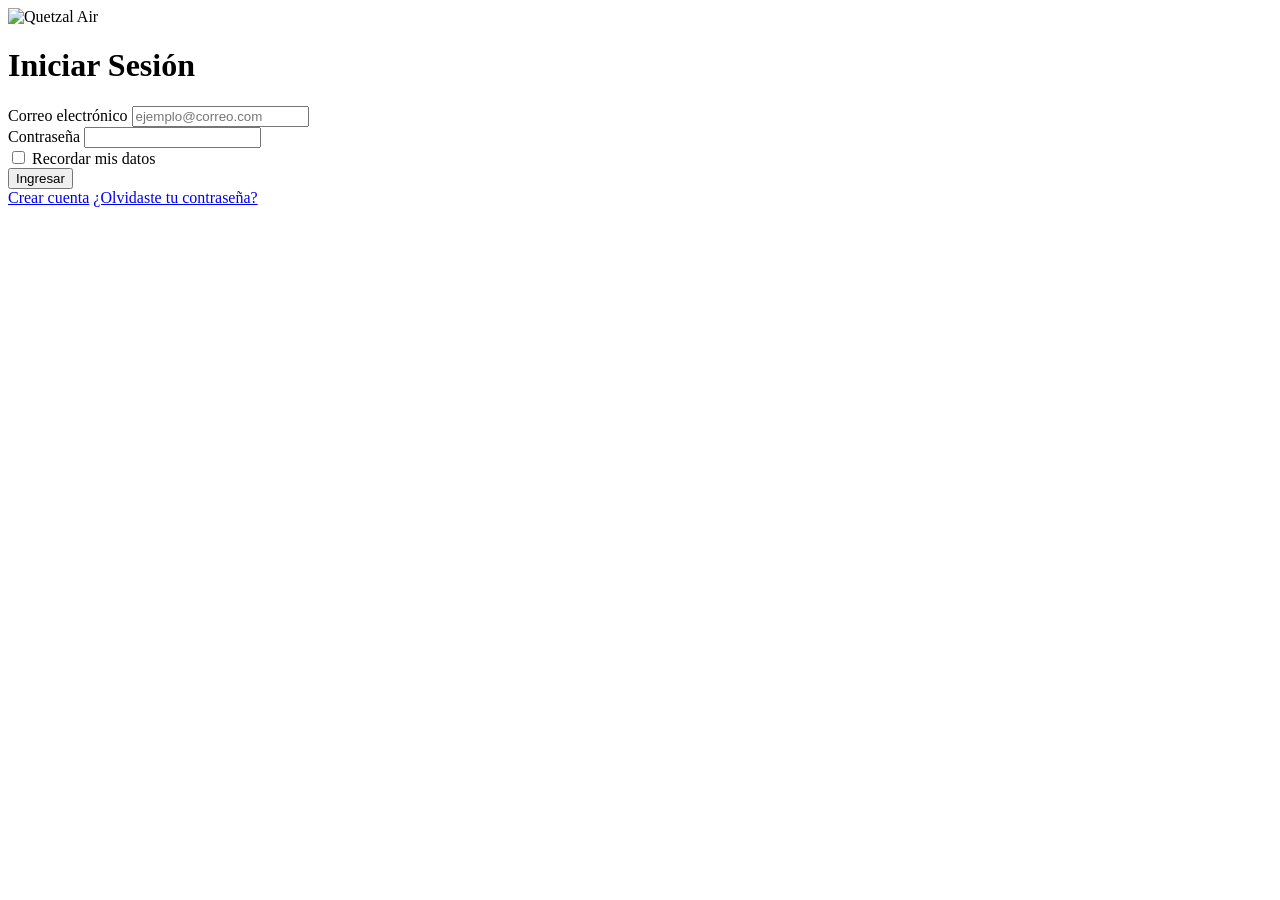
==== index.html @ 20617559 "feat: :sparkles: cree el codigo de index" ====
<!DOCTYPE html>
<html lang="es">
<head>
  <meta charset="UTF-8">
  <title>Login - Quetzal Air</title>

  <!-- Importamos los CSS -->
  <link rel="stylesheet" href="css/style.css">
  <link rel="stylesheet" href="css/forms.css">
  <link rel="stylesheet" href="css/layout.css">
  <link rel="stylesheet" href="css/responsive.css">
</head>
<body>

  <!-- Encabezado con logo -->
  <header class="header">
    <img src="img/logo.png" class="logo" alt="Quetzal Air">
  </header>

  <main>
    <h1 class="title">Iniciar Sesión</h1>

    <!-- Formulario de login -->
    <form class="form">

      <!-- Campo correo -->
      <div class="form-group">
        <label for="email">Correo electrónico</label>
        <input id="email" type="email" placeholder="ejemplo@correo.com">
      </div>

      <!-- Campo contraseña -->
      <div class="form-group">
        <label for="password">Contraseña</label>
        <input id="password" type="password">
      </div>

      <!-- Checkbox recordar -->
      <div class="form-inline">
        <input type="checkbox" id="remember">
        <label for="remember">Recordar mis datos</label>
      </div>

      <!-- Botón que simula navegación -->
      <button type="button" class="btn-primary" onclick="location.href='menu.html'">
        Ingresar
      </button>

      <!-- Enlaces secundarios -->
      <div class="form-footer">
        <a href="registro.html">Crear cuenta</a>
        <a href="recuperar.html">¿Olvidaste tu contraseña?</a>
      </div>
    </form>
  </main>

</body>
</html>
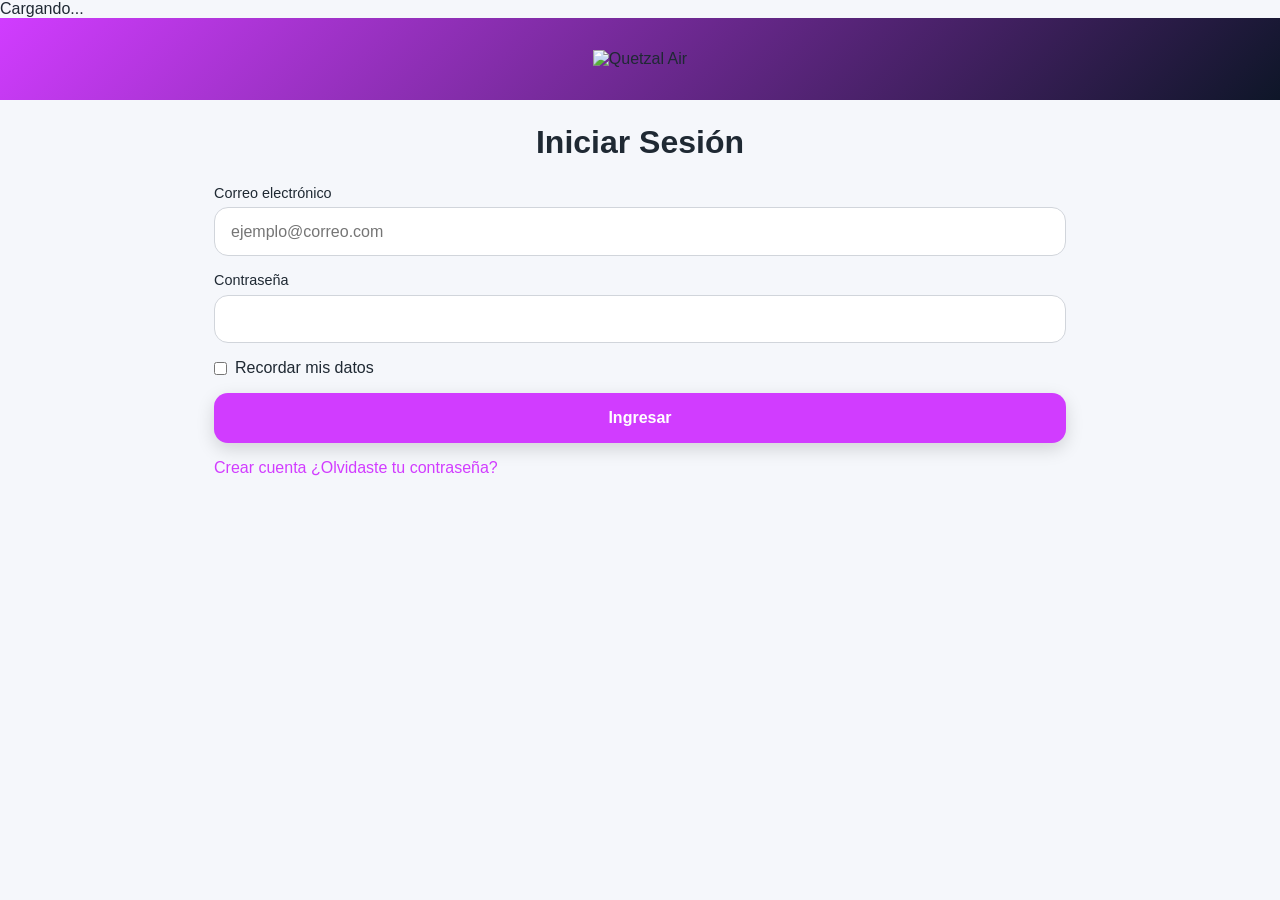
==== commit 93569d9b: "feat: :art: se agrego un pequeña parte del codigo loader-universal" ====
--- a/index.html
+++ b/index.html
@@ -11,6 +11,15 @@
   <link rel="stylesheet" href="css/responsive.css">
 </head>
 <body>
+
+    <!-- ============================
+     PANTALLA DE CARGA GLOBAL
+     ============================ -->
+<div id="loader" class="loader-overlay">
+  <div class="loader-circle"></div>
+  <p>Cargando...</p>
+</div>
+
 
   <!-- Encabezado con logo -->
   <header class="header">
--- a/css/style.css
+++ b/css/style.css
@@ -0,0 +1,95 @@
+/* ============================
+   VARIABLES Y ESTILOS GLOBALES
+   ============================ */
+
+:root {
+  /* Colores corporativos */
+  --pink: #d13cff;
+  --blue-dark: #0E1628;
+  --white: #ffffff;
+  --text: #1f2933;
+  --muted: #6b7280;
+
+  /* Estética general */
+  --radius: 14px;
+  --shadow: 0 6px 18px rgba(0,0,0,0.15);
+}
+
+/* Reset básico */
+* {
+  margin: 0;
+  padding: 0;
+  box-sizing: border-box;
+}
+
+/* Fuente y fondo general */
+body {
+  font-family: "Poppins", sans-serif;
+  background: #f5f7fb;
+  color: var(--text);
+}
+
+/* Enlaces */
+a {
+  color: var(--pink);
+  text-decoration: none;
+}
+
+a:hover {
+  text-decoration: underline;
+}
+
+/* Encabezado con logo */
+.header {
+  background: linear-gradient(135deg, var(--pink), var(--blue-dark));
+  padding: 2rem 1rem;
+  text-align: center;
+}
+
+.logo {
+  width: 140px;
+}
+
+/* Contenedor principal */
+main {
+  max-width: 480px;
+  margin: auto;
+  padding: 1.5rem;
+}
+
+/* Títulos */
+.title {
+  text-align: center;
+  font-size: 2rem;
+  margin-bottom: 1.5rem;
+}
+
+/* Botón principal */
+.btn-primary {
+  width: 100%;
+  padding: 1rem;
+  background: var(--pink);
+  color: var(--white);
+  border: none;
+  border-radius: var(--radius);
+  font-size: 1rem;
+  font-weight: 600;
+  cursor: pointer;
+  box-shadow: var(--shadow);
+  transition: transform .2s;
+}
+
+.btn-primary:hover {
+  transform: scale(1.02);
+}
+
+/* Botón secundario */
+.btn-secondary {
+  width: 100%;
+  padding: 1rem;
+  background: transparent;
+  border: 2px solid var(--pink);
+  color: var(--pink);
+  border-radius: var(--radius);
+  cursor: pointer;
+}
--- a/css/forms.css
+++ b/css/forms.css
@@ -0,0 +1,44 @@
+/* ============================
+   ESTILOS PARA FORMULARIOS
+   ============================ */
+
+/* Contenedor del formulario */
+.form {
+  display: flex;
+  flex-direction: column;
+  gap: 1rem;
+}
+
+/* Grupo de campo */
+.form-group {
+  display: flex;
+  flex-direction: column;
+  gap: .4rem;
+}
+
+/* Etiquetas */
+.form-group label {
+  font-size: .9rem;
+  font-weight: 500;
+}
+
+/* Inputs */
+.form-group input {
+  padding: .9rem 1rem;
+  border-radius: var(--radius);
+  border: 1px solid #d1d5db;
+  font-size: 1rem;
+}
+
+/* Efecto al enfocar */
+.form-group input:focus {
+  border-color: var(--pink);
+  box-shadow: 0 0 0 2px rgba(209,60,255,0.2);
+}
+
+/* Checkbox + texto */
+.form-inline {
+  display: flex;
+  align-items: center;
+  gap: .5rem;
+}
--- a/css/layout.css
+++ b/css/layout.css
@@ -0,0 +1,54 @@
+/* ============================
+   LAYOUTS Y TARJETAS
+   ============================ */
+
+/* Grid del menú principal */
+.menu-grid {
+  display: flex;
+  flex-direction: column;
+  gap: 1rem;
+}
+
+/* Tarjeta del menú */
+.menu-card {
+  background: var(--white);
+  padding: 1.2rem;
+  border-radius: var(--radius);
+  box-shadow: var(--shadow);
+  display: flex;
+  align-items: center;
+  gap: 1rem;
+}
+
+/* Icono del menú */
+.menu-card-icon {
+  font-size: 1.8rem;
+}
+
+/* Lista de vuelos */
+.flights-list {
+  display: flex;
+  flex-direction: column;
+  gap: 1rem;
+}
+
+/* Tarjeta de vuelo */
+.flight-card {
+  background: var(--white);
+  padding: 1.2rem;
+  border-radius: var(--radius);
+  box-shadow: var(--shadow);
+}
+
+/* Línea principal del vuelo */
+.flight-main {
+  display: flex;
+  justify-content: space-between;
+  font-weight: 600;
+}
+
+/* Datos secundarios */
+.flight-meta {
+  font-size: .85rem;
+  color: var(--muted);
+}
--- a/css/responsive.css
+++ b/css/responsive.css
@@ -0,0 +1,26 @@
+/* ============================
+   RESPONSIVIDAD
+   ============================ */
+
+/* Tablet */
+@media (min-width: 768px) {
+  main {
+    max-width: 700px;
+  }
+
+  .menu-grid {
+    display: grid;
+    grid-template-columns: repeat(2, 1fr);
+  }
+}
+
+/* Desktop */
+@media (min-width: 1024px) {
+  main {
+    max-width: 900px;
+  }
+
+  .menu-grid {
+    grid-template-columns: repeat(3, 1fr);
+  }
+}
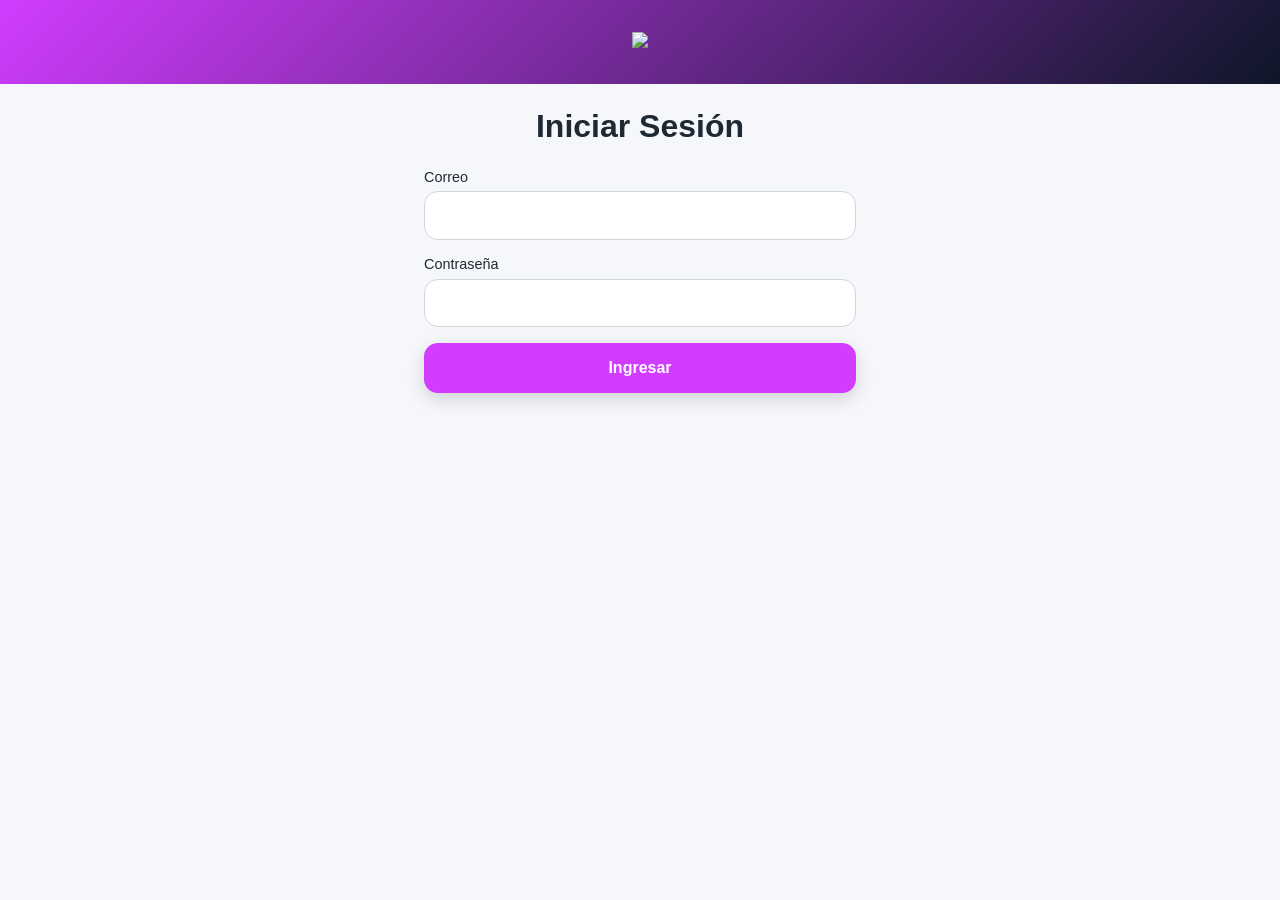
==== commit 5502acc6: "fix: :bug: se arreglo una mal uso de codigo" ====
--- a/index.html
+++ b/index.html
@@ -4,62 +4,33 @@
   <meta charset="UTF-8">
   <title>Login - Quetzal Air</title>
 
-  <!-- Importamos los CSS -->
   <link rel="stylesheet" href="css/style.css">
   <link rel="stylesheet" href="css/forms.css">
-  <link rel="stylesheet" href="css/layout.css">
-  <link rel="stylesheet" href="css/responsive.css">
 </head>
 <body>
 
-    <!-- ============================
-     PANTALLA DE CARGA GLOBAL
-     ============================ -->
-<div id="loader" class="loader-overlay">
-  <div class="loader-circle"></div>
-  <p>Cargando...</p>
-</div>
-
-
-  <!-- Encabezado con logo -->
   <header class="header">
-    <img src="img/logo.png" class="logo" alt="Quetzal Air">
+    <img src="img/logo.png" class="logo">
   </header>
 
   <main>
     <h1 class="title">Iniciar Sesión</h1>
 
-    <!-- Formulario de login -->
-    <form class="form">
+    <form class="form" action="loading.html" method="get">
 
-      <!-- Campo correo -->
       <div class="form-group">
-        <label for="email">Correo electrónico</label>
-        <input id="email" type="email" placeholder="ejemplo@correo.com">
+        <label>Correo</label>
+        <input type="email" required>
       </div>
 
-      <!-- Campo contraseña -->
       <div class="form-group">
-        <label for="password">Contraseña</label>
-        <input id="password" type="password">
+        <label>Contraseña</label>
+        <input type="password" required>
       </div>
 
-      <!-- Checkbox recordar -->
-      <div class="form-inline">
-        <input type="checkbox" id="remember">
-        <label for="remember">Recordar mis datos</label>
-      </div>
+      <!-- Botón que envía a loading.html -->
+      <button type="submit" class="btn-primary">Ingresar</button>
 
-      <!-- Botón que simula navegación -->
-      <button type="button" class="btn-primary" onclick="location.href='menu.html'">
-        Ingresar
-      </button>
-
-      <!-- Enlaces secundarios -->
-      <div class="form-footer">
-        <a href="registro.html">Crear cuenta</a>
-        <a href="recuperar.html">¿Olvidaste tu contraseña?</a>
-      </div>
     </form>
   </main>
 
